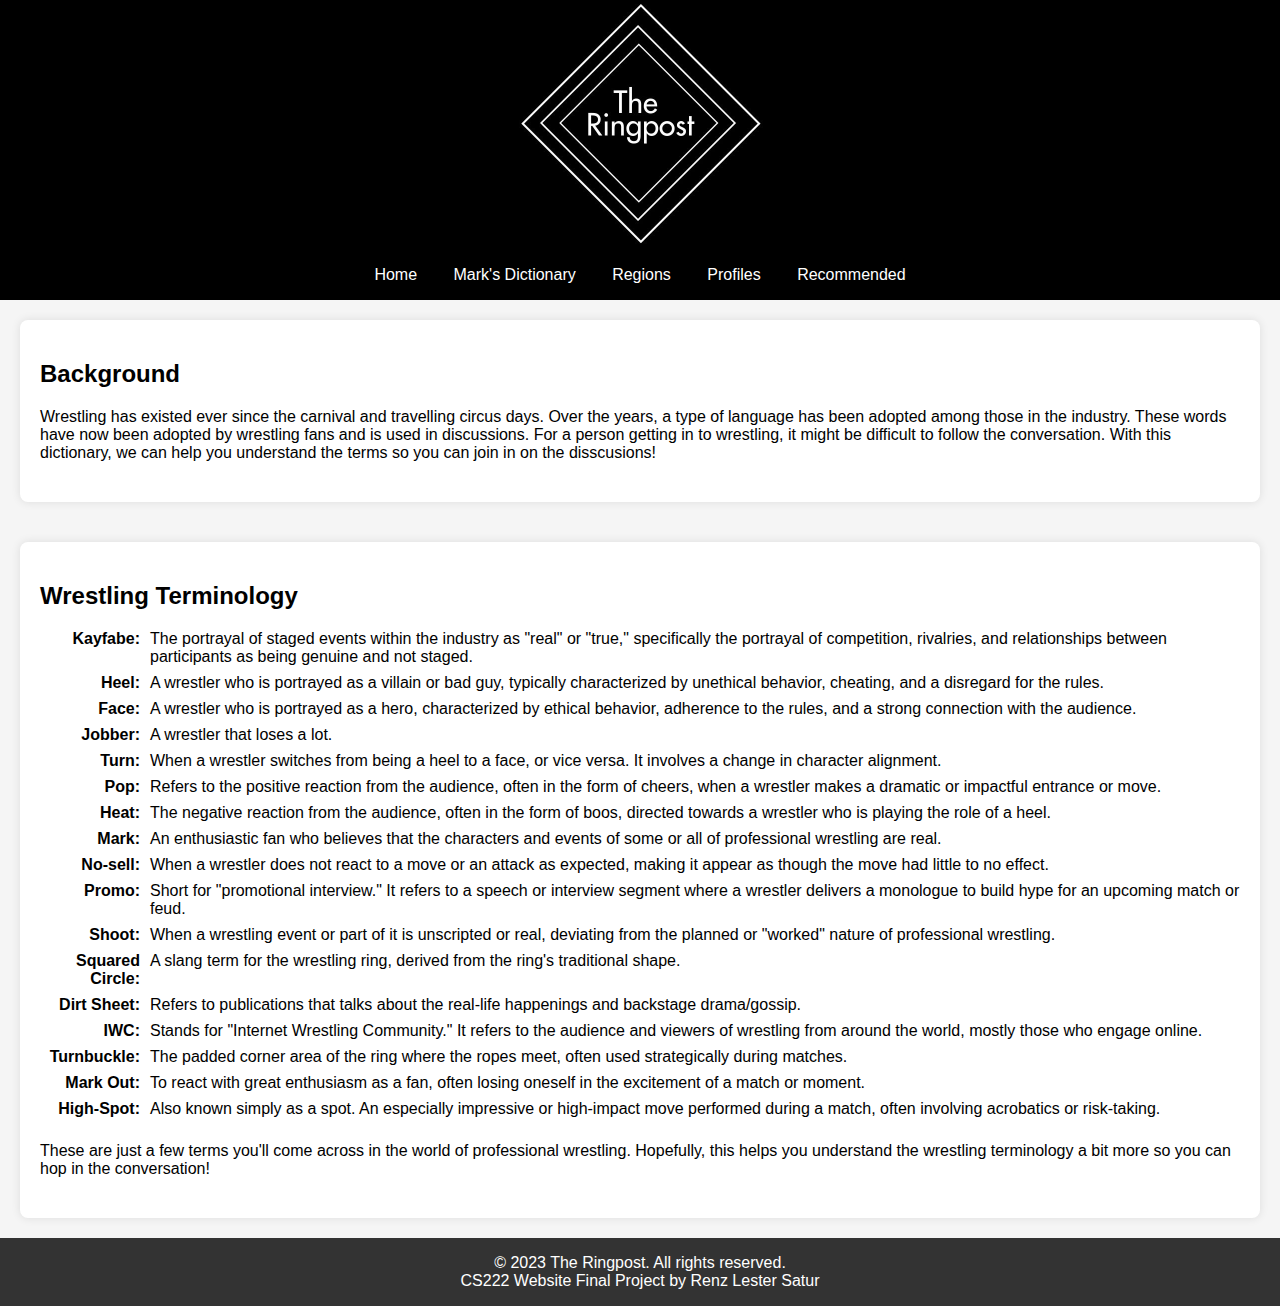
==== dictionary.html @ 157cba26 "updated footer and dictionary" ====
<!DOCTYPE html>
<html lang="en">
<head>
    <meta charset="UTF-8">
    <meta name="viewport" content="width=device-width, initial-scale=1.0">
    <title>The Ringpost - Dictionary</title>
    <link rel="stylesheet" href="css/style.css"/>
</head>
<body>
  <div class="header-container">
    <div class="header">
       <img src="images/The_Ringpost_Logo.jpg" alt="The Ringpost logo"> 
    </div>
    <div class="topnav">
      <a href="index.html">Home</a>
      <a href="dictionary.html">Mark's Dictionary</a>
      <a href="regions.html">Regions</a>
      <a href="profiles.html">Profiles</a>
      <a href="recommend.html">Recommended</a>
    </div>
  </div>
  <section>
      <h2>Background</h2>
      <p>Wrestling has existed ever since the carnival and travelling circus days. Over the years, a type of language has been adopted among those in the industry.
        These words have now been adopted by wrestling fans and is used in discussions. For a person getting in to wrestling, it might be difficult to follow the conversation.
        With this dictionary, we can help you understand the terms so you can join in on the disscusions!
      </p>
  </section>
  <section>
    <h2>Wrestling Terminology</h2>
    <dl class="list">
        <dt class="term">Kayfabe</dt>
        <dd class="definition">The portrayal of staged events within the industry as "real" or "true," specifically the portrayal of competition, rivalries, and relationships between participants as being genuine and not staged.</dd>

        <dt class="term">Heel</dt>
        <dd class="definition">A wrestler who is portrayed as a villain or bad guy, typically characterized by unethical behavior, cheating, and a disregard for the rules.</dd>

        <dt class="term">Face</dt>
        <dd class="definition">A wrestler who is portrayed as a hero, characterized by ethical behavior, adherence to the rules, and a strong connection with the audience.</dd>

        <dt class="term">Jobber</dt>
        <dd class="definition">A wrestler that loses a lot.</dd>
        
        <dt class="term">Turn</dt>
        <dd class="definition">When a wrestler switches from being a heel to a face, or vice versa. It involves a change in character alignment.</dd>

        <dt class="term">Pop</dt>
        <dd class="definition">Refers to the positive reaction from the audience, often in the form of cheers, when a wrestler makes a dramatic or impactful entrance or move.</dd>

        <dt class="term">Heat</dt>
        <dd class="definition">The negative reaction from the audience, often in the form of boos, directed towards a wrestler who is playing the role of a heel.</dd>

        <dt class="term">Mark</dt>
        <dd class="definition">An enthusiastic fan who believes that the characters and events of some or all of professional wrestling are real.</dd>

        <dt class="term">No-sell</dt>
        <dd class="definition">When a wrestler does not react to a move or an attack as expected, making it appear as though the move had little to no effect.</dd>

        <dt class="term">Promo</dt>
        <dd class="definition">Short for "promotional interview." It refers to a speech or interview segment where a wrestler delivers a monologue to build hype for an upcoming match or feud.</dd>

        <dt class="term">Shoot</dt>
        <dd class="definition">When a wrestling event or part of it is unscripted or real, deviating from the planned or "worked" nature of professional wrestling.</dd>

        <dt class="term">Squared Circle</dt>
        <dd class="definition">A slang term for the wrestling ring, derived from the ring's traditional shape.</dd>

        <dt class="term">Dirt Sheet</dt>
        <dd class="definition">Refers to publications that talks about the real-life happenings and backstage drama/gossip.</dd>

        <dt class="term">IWC</dt>
        <dd class="definition">Stands for "Internet Wrestling Community." It refers to the audience and viewers of wrestling from around the world, mostly those who engage online.</dd>

        <dt class="term">Turnbuckle</dt>
        <dd class="definition">The padded corner area of the ring where the ropes meet, often used strategically during matches.</dd>

        <dt class="term">Mark Out</dt>
        <dd class="definition">To react with great enthusiasm as a fan, often losing oneself in the excitement of a match or moment.</dd>

        <dt class="term">High-Spot</dt>
        <dd class="definition">Also known simply as a spot. An especially impressive or high-impact move performed during a match, often involving acrobatics or risk-taking.</dd>

        <p>These are just a few terms you'll come across in the world of professional wrestling. Hopefully, this helps you understand the wrestling terminology a bit more so you can hop in the conversation!</p>

    </dl>
</section>
<footer>
    &copy; 2023 The Ringpost. All rights reserved.
    <br>
    CS222 Website Final Project by Renz Lester Satur
  </footer>
</body>
</html>
---- css/style.css ----
body {
    margin: 0;
    padding: 0;
    font-family: Arial, sans-serif;
    background-color: whitesmoke;
    display: flex;
    flex-direction: column;
    min-height: 100vh;
}

/* Header Styles */
.header-container, .header, .topnav {
    background-color: black;
}

.header {
    display: flex;
    align-items: center;
    justify-content: center;
    height: 250px;
}

.header img {
    display: block;
    margin: auto;
    max-width: 100%;
    height: 100%;
}

.topnav {
    padding: 1em;
    text-align: center;
    margin: auto;
}

.topnav a {
    color: #fff;
    text-decoration: none;
    padding: 1em;
}

.topnav a:hover {
    background-color: white;
    color: black;
    border-bottom: 10px solid grey;
}

/* Article/Section Styles */
article {
    margin: 20px auto;
    padding: 30px;
    max-width: 1000px; 
    background-color: #fff; 
    border-radius: 8px; 
    box-shadow: 0 0 10px rgba(0, 0, 0, 0.1); 
}

article h1 {
    color: #333; 
}

article p {
    font-size: 16px; 
    line-height: 1.5; 
    color: #555;
}

section{
    margin: 20px auto;
    padding: 20px;
    max-width: 1200px; 
    background-color: #fff; 
    border-radius: 8px; 
    box-shadow: 0 0 10px rgba(0, 0, 0, 0.1);
}

hr {
    border: solid black 1px;
    width: 75%;
    color: black;
  }

/* Aside Styles */
/* .aside {
    flex: 1;
    float: left;
    width: 100%;
    padding: 30px;
} */

/* Figure styles to potentially replace aside */
figure {
    border: 1px #cccccc solid;
    padding: 4px;
    margin: auto;
    float: left;
}

figcaption {
    color: black;
    font-style: italic;
    padding: 2px;
    text-align: center;
}

/* Form Styles */

form {
    background-color: #fff;
    padding: 20px;
    border-radius: 5px;
    box-shadow: 0 0 10px rgba(0, 0, 0, 0.1);
    max-width: 400px;
    margin: 0 auto;
  }
 
  label {
    display: block;
    margin-top: 10px;
  }
  
  input[type="text"], input[type="email"]{
    width: 100%;
    padding: 10px;
    margin-top: 5px;
    margin-bottom: 20px;
    border: 1px solid #ddd;
    border-radius: 4px;
    box-sizing: border-box;
  }
  
  input[type="submit"] {
    background-color: #5cb85c;
    color: white;
    padding: 10px 20px;
    border: none;
    border-radius: 4px;
    float: inline-end;
  }
  
  input[type="submit"]:hover {
    background-color: #4cae4c;
  }

/* Dictionary styles */

dt {
    float: left;
    width: 100px;
    text-align: right;
    font-weight: bold;
    color: black;
  }

dt::after {
    content: ":";
  }

dd {
    margin: 0 0 0 110px;
    padding: 0 0 0.5em 0;
  }
  dd::after { 
    content: "";
    display: table;
    clear: left;
  }

/* regions table styles */
table {
    width: 100%;
    display: table;
    border-collapse: collapse;
    box-sizing: border-box;
    text-indent: initial;
    border-spacing: 2px;
    border-color: gray;
    margin: 0;
}

.regions {
    border: 2px solid black;
    font-size: 20px;
}

.regions thead {
    color: white;
    background-color: black;
    font-size: medium;
}

.regions th, .regions td {
    border: 2px solid black;
    padding: 5px;
    text-align: center;
}

/* Profile Styles */
.gallery {
    display: flex;
    justify-content: space-around;
    flex-wrap: wrap;
    align-items: center;
    margin: auto;
}

.profile {
    flex-basis: 30%;
    width: 400px;
    margin: 10px;
    text-align: center;
    background-color: #fff;
    border: 1px solid #ddd;
    border-radius: 8px;
    box-shadow: 0 0 10px rgba(0, 0, 0, 0.1);
    overflow: hidden;
}

.profile img {
    width: 100%;
    height: 600px;
    object-fit: cover;
    border-radius: 8px 8px 0 0;
}

.details {
    padding: 5px;
}

.details h3 {
    color: #333;
}

.details p {
    color: #000000;
    font-size: 14px;
    line-height: 1.5;
}

/* Recommended page styles */

.recommended-img {
    display: block;
    margin: 20px auto; 
    max-width: 90%;
    height: auto;
}

iframe {
    display: block;
    margin: 20px auto; 
}

h1, h2, p {
    margin-bottom: 20px; 
}

/* Footer styles */
footer {
    background-color: #333;
    color: #fff;
    text-align: center;
    padding: 1em;
}

/* Media Queries */
@media screen and (max-width: 768px) {
    .header {
        height: 150px;
    }

    .header img {
        height: 80%;
    }

    .topnav {
        padding: 0.5em;
    }

    article, section {
        padding: 15px;
    }

    figure {
        float: none;
        margin: auto;
    }

    dd {
        margin: 0;
    }

    .profile img {
        height: 400px;
    }
}

@media screen and (max-width: 600px) {
    .header {
        height: 120px;
    }

    .header img {
        height: 70%;
    }

    .topnav {
        padding: 0.3em;
    }

    article, section {
        padding: 10px;
    }

    figure {
        float: none;
        margin: auto;
    }

    dd {
        margin: 0;
    }

    .profile img {
        height: 300px;
    }
}
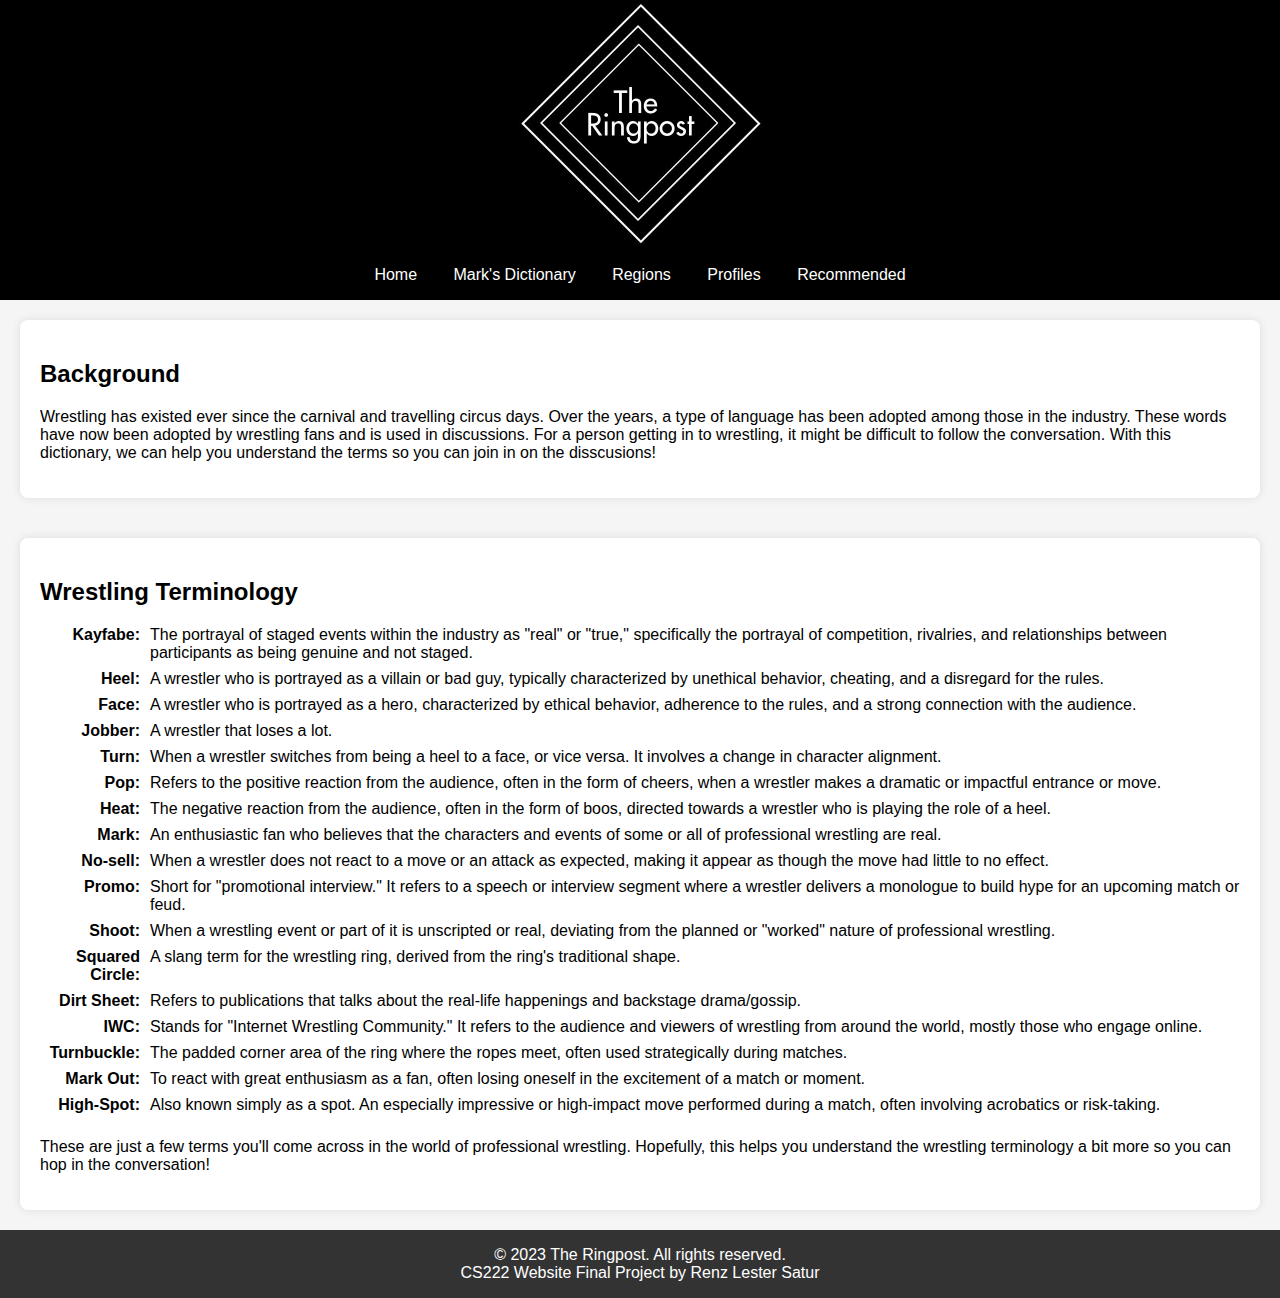
==== commit 90722f35: "updated forms, added wwe entrance vid" ====
--- a/dictionary.html
+++ b/dictionary.html
@@ -5,6 +5,7 @@
     <meta name="viewport" content="width=device-width, initial-scale=1.0">
     <title>The Ringpost - Dictionary</title>
     <link rel="stylesheet" href="css/style.css"/>
+    <link rel="stylesheet" href="css/dictionary.css"/>
 </head>
 <body>
   <div class="header-container">
--- a/css/style.css
+++ b/css/style.css
@@ -80,181 +80,6 @@
     color: black;
   }
 
-/* Aside Styles */
-/* .aside {
-    flex: 1;
-    float: left;
-    width: 100%;
-    padding: 30px;
-} */
-
-/* Figure styles to potentially replace aside */
-figure {
-    border: 1px #cccccc solid;
-    padding: 4px;
-    margin: auto;
-    float: left;
-}
-
-figcaption {
-    color: black;
-    font-style: italic;
-    padding: 2px;
-    text-align: center;
-}
-
-/* Form Styles */
-
-form {
-    background-color: #fff;
-    padding: 20px;
-    border-radius: 5px;
-    box-shadow: 0 0 10px rgba(0, 0, 0, 0.1);
-    max-width: 400px;
-    margin: 0 auto;
-  }
- 
-  label {
-    display: block;
-    margin-top: 10px;
-  }
-  
-  input[type="text"], input[type="email"]{
-    width: 100%;
-    padding: 10px;
-    margin-top: 5px;
-    margin-bottom: 20px;
-    border: 1px solid #ddd;
-    border-radius: 4px;
-    box-sizing: border-box;
-  }
-  
-  input[type="submit"] {
-    background-color: #5cb85c;
-    color: white;
-    padding: 10px 20px;
-    border: none;
-    border-radius: 4px;
-    float: inline-end;
-  }
-  
-  input[type="submit"]:hover {
-    background-color: #4cae4c;
-  }
-
-/* Dictionary styles */
-
-dt {
-    float: left;
-    width: 100px;
-    text-align: right;
-    font-weight: bold;
-    color: black;
-  }
-
-dt::after {
-    content: ":";
-  }
-
-dd {
-    margin: 0 0 0 110px;
-    padding: 0 0 0.5em 0;
-  }
-  dd::after { 
-    content: "";
-    display: table;
-    clear: left;
-  }
-
-/* regions table styles */
-table {
-    width: 100%;
-    display: table;
-    border-collapse: collapse;
-    box-sizing: border-box;
-    text-indent: initial;
-    border-spacing: 2px;
-    border-color: gray;
-    margin: 0;
-}
-
-.regions {
-    border: 2px solid black;
-    font-size: 20px;
-}
-
-.regions thead {
-    color: white;
-    background-color: black;
-    font-size: medium;
-}
-
-.regions th, .regions td {
-    border: 2px solid black;
-    padding: 5px;
-    text-align: center;
-}
-
-/* Profile Styles */
-.gallery {
-    display: flex;
-    justify-content: space-around;
-    flex-wrap: wrap;
-    align-items: center;
-    margin: auto;
-}
-
-.profile {
-    flex-basis: 30%;
-    width: 400px;
-    margin: 10px;
-    text-align: center;
-    background-color: #fff;
-    border: 1px solid #ddd;
-    border-radius: 8px;
-    box-shadow: 0 0 10px rgba(0, 0, 0, 0.1);
-    overflow: hidden;
-}
-
-.profile img {
-    width: 100%;
-    height: 600px;
-    object-fit: cover;
-    border-radius: 8px 8px 0 0;
-}
-
-.details {
-    padding: 5px;
-}
-
-.details h3 {
-    color: #333;
-}
-
-.details p {
-    color: #000000;
-    font-size: 14px;
-    line-height: 1.5;
-}
-
-/* Recommended page styles */
-
-.recommended-img {
-    display: block;
-    margin: 20px auto; 
-    max-width: 90%;
-    height: auto;
-}
-
-iframe {
-    display: block;
-    margin: 20px auto; 
-}
-
-h1, h2, p {
-    margin-bottom: 20px; 
-}
-
 /* Footer styles */
 footer {
     background-color: #333;
--- a/css/dictionary.css
+++ b/css/dictionary.css
@@ -0,0 +1,23 @@
+/* Dictionary styles */
+
+dt {
+    float: left;
+    width: 100px;
+    text-align: right;
+    font-weight: bold;
+    color: black;
+  }
+
+dt::after {
+    content: ":";
+  }
+
+dd {
+    margin: 0 0 0 110px;
+    padding: 0 0 0.5em 0;
+  }
+  dd::after { 
+    content: "";
+    display: table;
+    clear: left;
+  }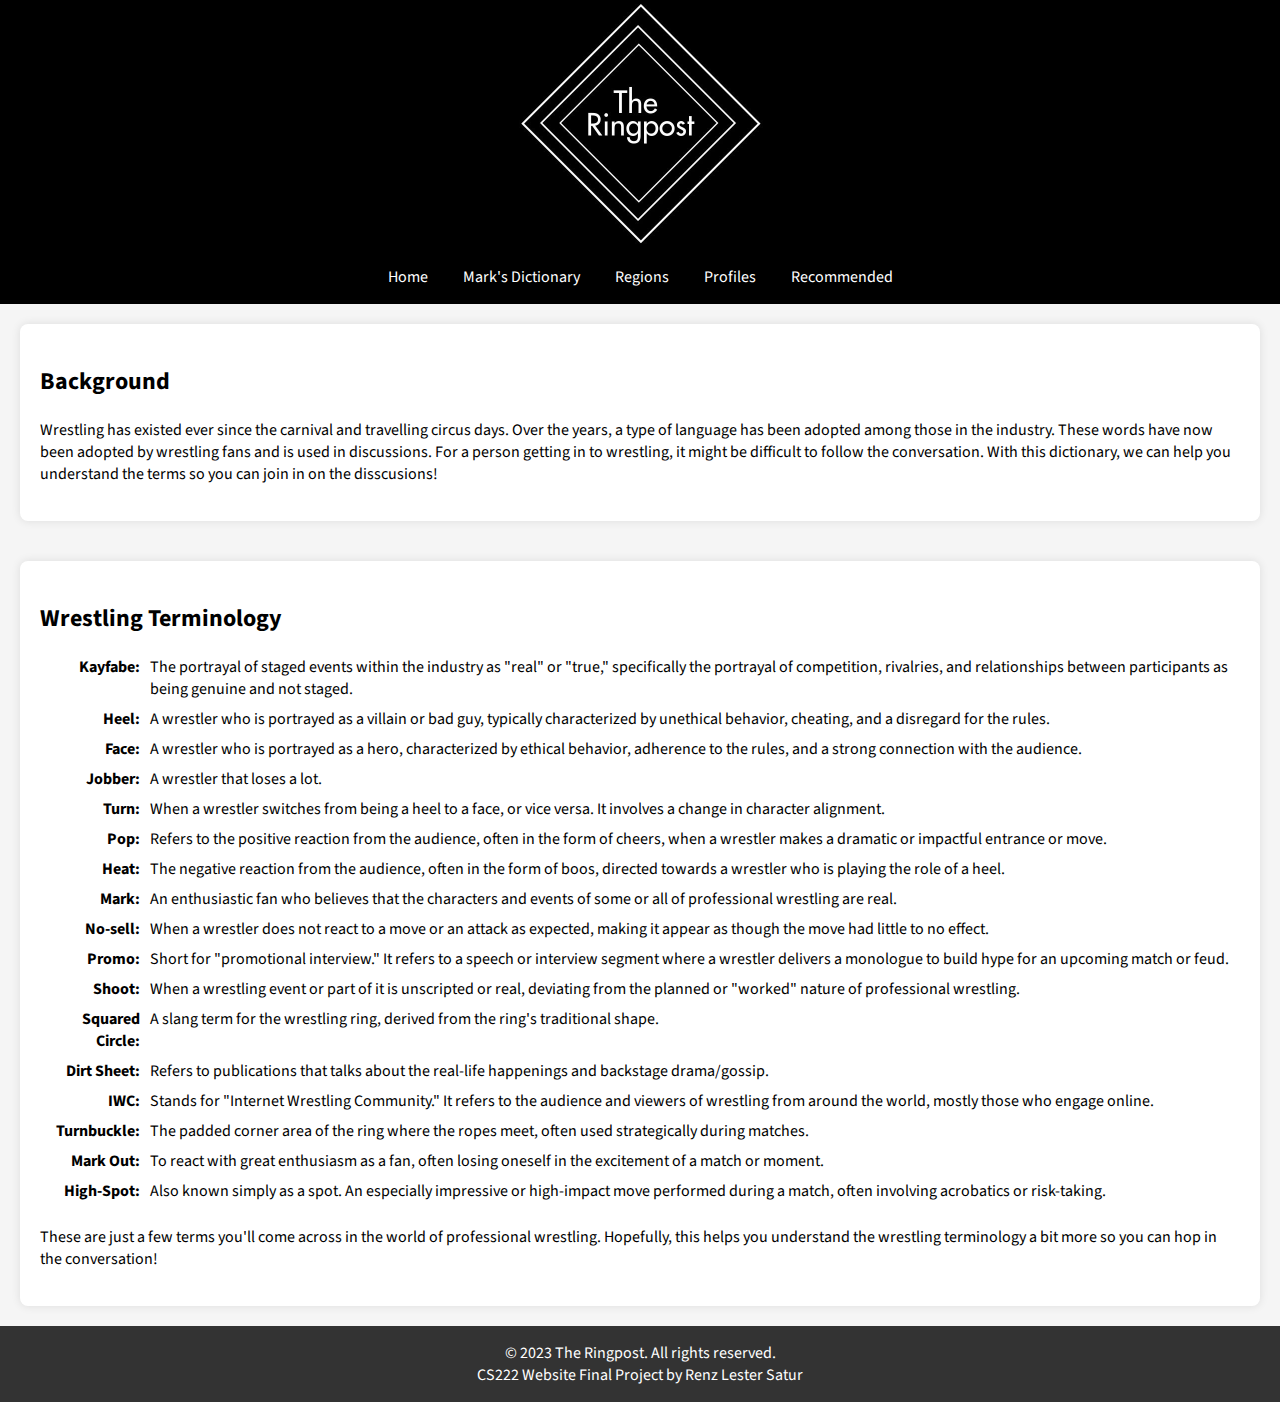
==== commit 777d04f0: "added new font source sans pro" ====
--- a/dictionary.html
+++ b/dictionary.html
@@ -6,19 +6,21 @@
     <title>The Ringpost - Dictionary</title>
     <link rel="stylesheet" href="css/style.css"/>
     <link rel="stylesheet" href="css/dictionary.css"/>
+    <link rel="stylesheet" href="https://fonts.googleapis.com/css?family=Source Sans 3" type= 'text/css'>
 </head>
 <body>
   <div class="header-container">
     <div class="header">
        <img src="images/The_Ringpost_Logo.jpg" alt="The Ringpost logo"> 
     </div>
-    <div class="topnav">
+    <div id="navbar" class="topnav">
       <a href="index.html">Home</a>
       <a href="dictionary.html">Mark's Dictionary</a>
       <a href="regions.html">Regions</a>
       <a href="profiles.html">Profiles</a>
       <a href="recommend.html">Recommended</a>
     </div>
+    <script src="javascript/sticky-header.js"></script>
   </div>
   <section>
       <h2>Background</h2>
--- a/css/style.css
+++ b/css/style.css
@@ -1,7 +1,7 @@
 body {
-    margin: 0;
+    margin:0 ;
     padding: 0;
-    font-family: Arial, sans-serif;
+    font-family: 'Source Sans 3', Arial, sans-serif;
     background-color: whitesmoke;
     display: flex;
     flex-direction: column;
@@ -45,6 +45,19 @@
     border-bottom: 10px solid grey;
 }
 
+/* sticky nav styles */
+.sticky {
+    position: fixed;
+    top: 0;
+    width: 100%;
+    left: 0;
+    right: 0;
+  }
+  
+  .sticky + article + section{
+    padding-top: 60px;
+  }
+
 /* Article/Section Styles */
 article {
     margin: 20px auto;
@@ -62,7 +75,7 @@
 article p {
     font-size: 16px; 
     line-height: 1.5; 
-    color: #555;
+    color: black;
 }
 
 section{
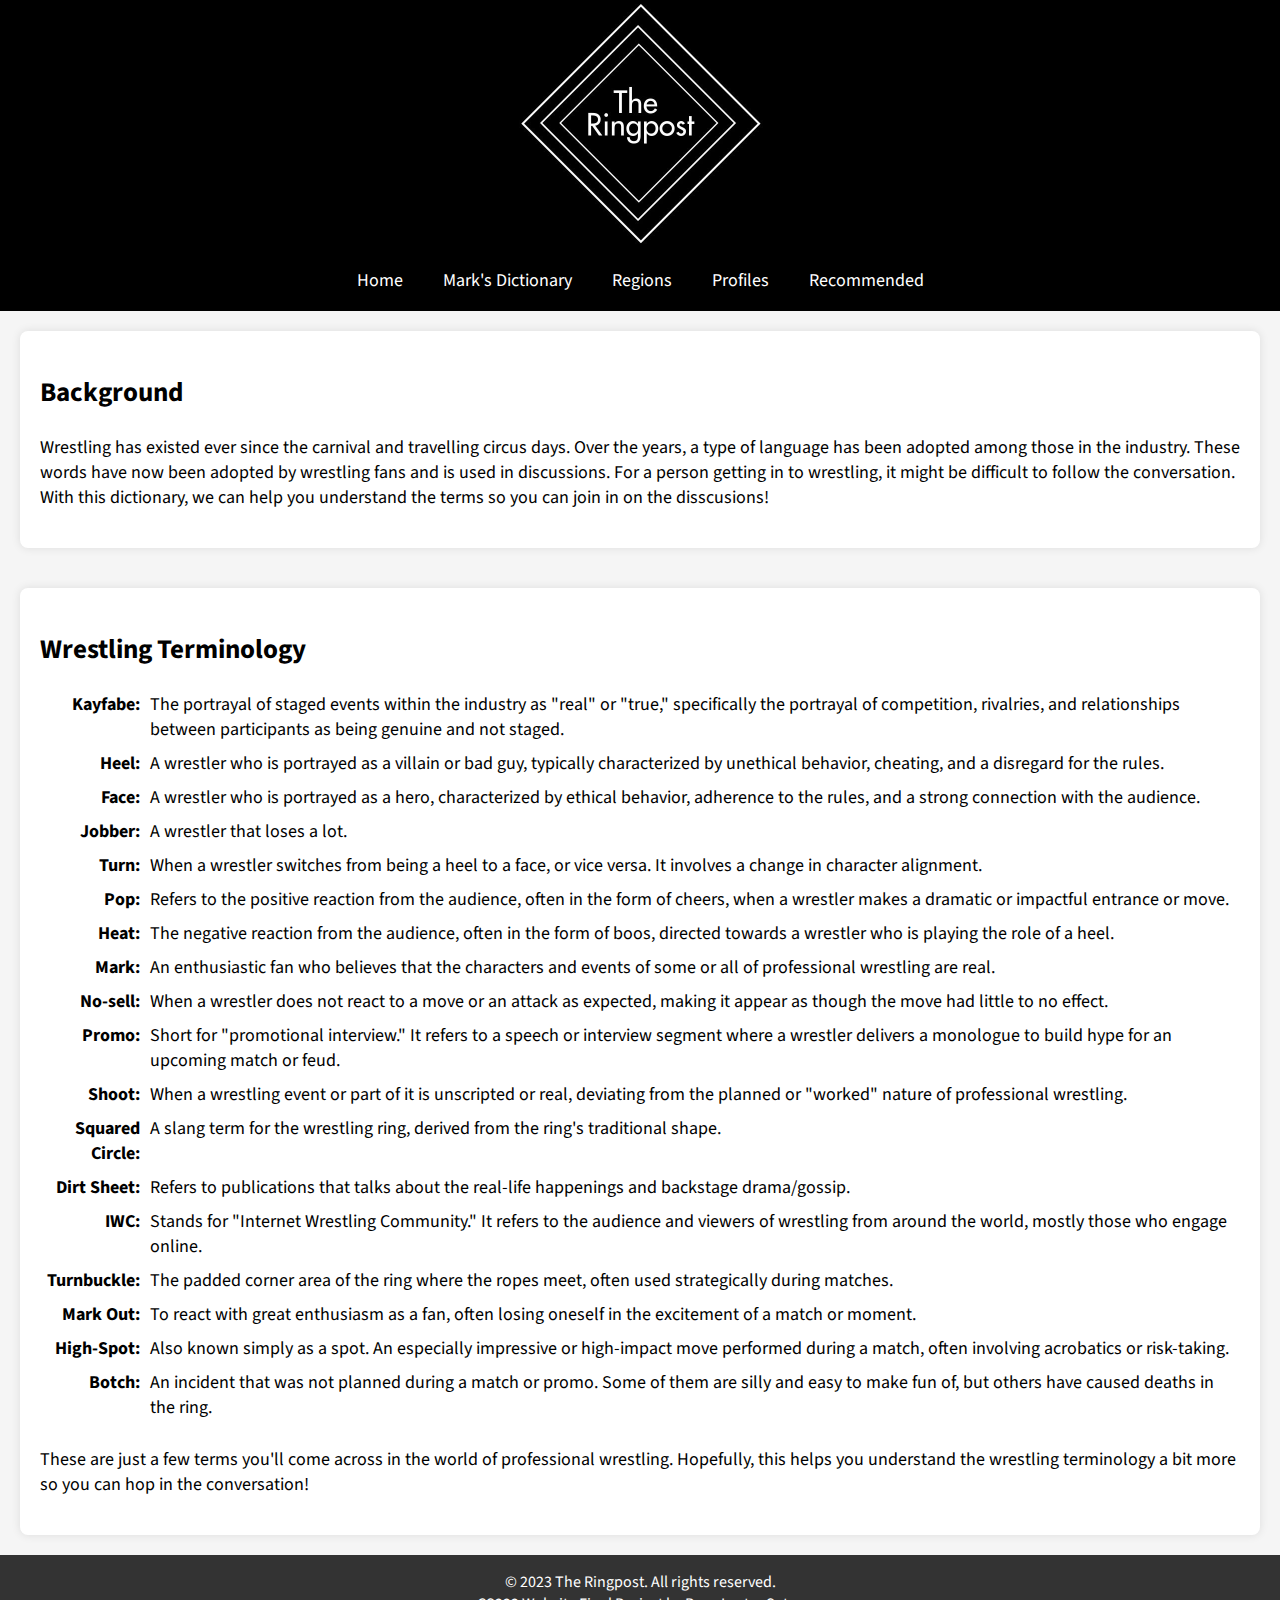
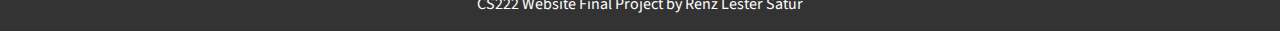
==== commit 890a14a5: "textarea bigger, fontsize adj, added dictionary" ====
--- a/dictionary.html
+++ b/dictionary.html
@@ -83,6 +83,9 @@
         <dt class="term">High-Spot</dt>
         <dd class="definition">Also known simply as a spot. An especially impressive or high-impact move performed during a match, often involving acrobatics or risk-taking.</dd>
 
+        <dt class="term">Botch</dt>
+        <dd class="definition">An incident that was not planned during a match or promo. Some of them are silly and easy to make fun of, but others have caused deaths in the ring.</dd>
+
         <p>These are just a few terms you'll come across in the world of professional wrestling. Hopefully, this helps you understand the wrestling terminology a bit more so you can hop in the conversation!</p>
 
     </dl>
--- a/css/style.css
+++ b/css/style.css
@@ -31,6 +31,7 @@
     padding: 1em;
     text-align: center;
     margin: auto;
+    font-size: 18px;
 }
 
 .topnav a {
@@ -66,6 +67,7 @@
     background-color: #fff; 
     border-radius: 8px; 
     box-shadow: 0 0 10px rgba(0, 0, 0, 0.1); 
+    font-size: 18px;
 }
 
 article h1 {
@@ -73,12 +75,12 @@
 }
 
 article p {
-    font-size: 16px; 
     line-height: 1.5; 
     color: black;
 }
 
 section{
+    font-size: 18px;
     margin: 20px auto;
     padding: 20px;
     max-width: 1200px; 
